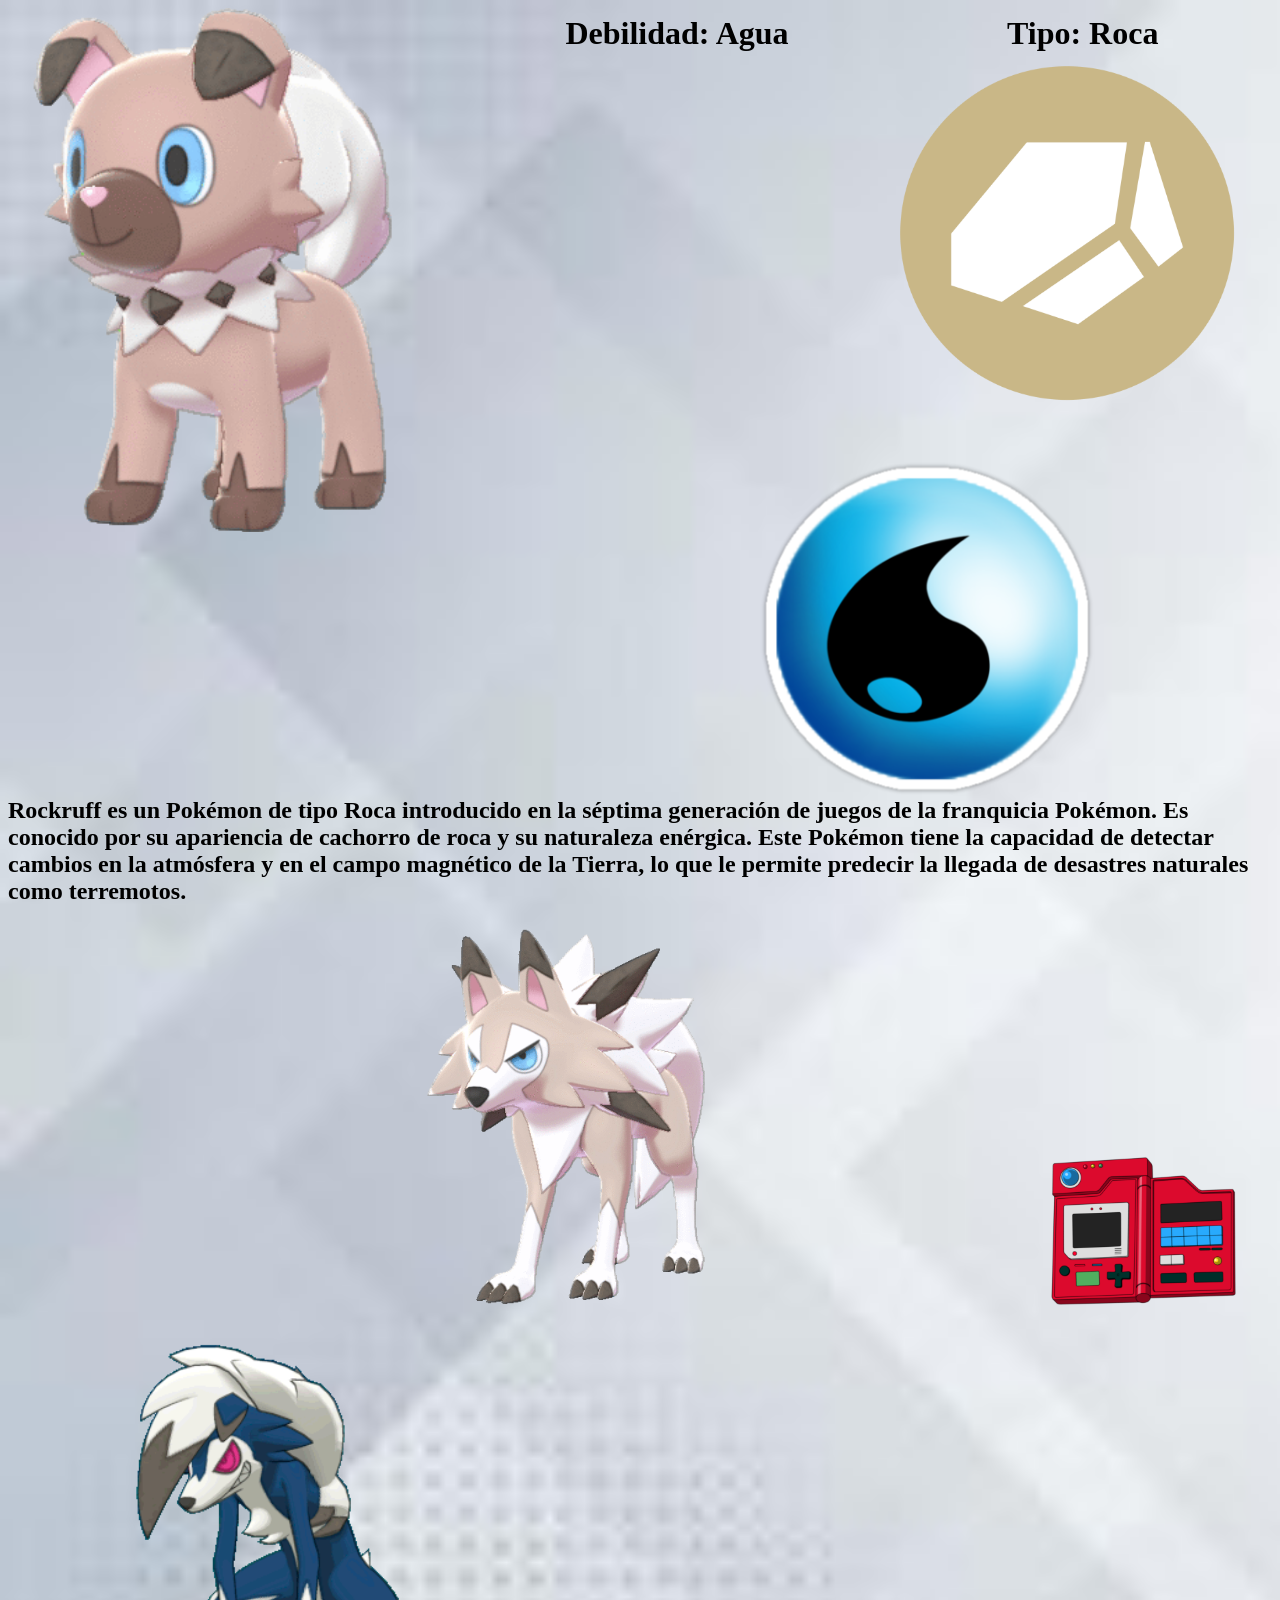
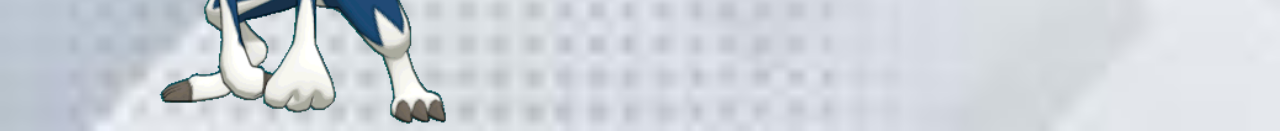
==== Pokemons principales/Rockruff/POKEMON3.html @ 52a74e03 "first commit" ====
<!DOCTYPE html>
<html lang="en">
<head>
    <meta charset="UTF-8">
    <meta name="viewport" content="width=device-width, initial-scale=1.0">
    <title>ROSELIA</title>
    <link rel="stylesheet" href="ESTILO.css">
    <style>
        body {
          background-image: url('../../FOTOSFONDO/FONDO2.jpg');
          background-size: cover;  
          background-repeat: no-repeat; 
          }

          .imagen-izquierda {
            float: left; 
            width: 400px; 
            height: auto; 
            margin-left: 20px; 
            }

        .imagen-derecha {
            float: right; 
            width: 350px; 
            height: auto; 
            margin-right: 30px;
            margin-top: 50px;
            }

        .imagen-derecha2 {
            float: right; 
            width: 200px; 
            height: auto; 
            margin-right: 30px;
            margin-top: -150px;
            }

            h2 {
            clear: both; 
        }

        .imagen-centro {
            float: right; 
            width: 350px; 
            height: auto; 
            margin-right: 170px;
            margin-top: 53px;
            }

        .tipo {
        position: absolute; 
            top: 0; 
            right: 0; 
            margin: 0;
            left: 85%;
            transform: translateX(-50%); 
            padding: 15px; 
            }

        .lucha {
        position: absolute; 
            top: 0; 
            right: 0; 
            margin: 0;
            left: 62%;
            transform: translateX(-50%); 
            padding: 15px; 
            }
        
        .jolteon {
        float: right; 
        width: 350px; 
        height: auto; 
        margin-right: 500px;´
        margin-top: 100px;
        }

        .flecha {
        float: left; 
        width: 350px; 
        height: auto; 
        margin-left: 100px;
        margin-top: 20px;
        }

        .trueno {
            margin-left: 200px;
            margin-top: 90px;
        }
        
        
        
      </style>
</head>
<body>
    <div>
    <h1 class="tipo" > Tipo: Roca </h1>
    <h1 class="lucha" > Debilidad: Agua </h1>
    <img class="imagen-izquierda" src="../../FOTOSFONDO/ROCKRUFF.gif"> <img class="imagen-derecha" src="../../FOTOSFONDO/ROCA.png"> <img class="imagen-centro" src="../../FOTOSFONDO/Agua.png">
    <h2>Rockruff es un Pokémon de tipo Roca introducido en la séptima generación de juegos de la franquicia Pokémon. Es conocido por su apariencia de cachorro de roca y su naturaleza enérgica. Este Pokémon tiene la capacidad de detectar cambios en la atmósfera y en el campo magnético de la Tierra, lo que le permite predecir la llegada de desastres naturales como terremotos.</h2>
    <a href="../Rockruff/lycanroc dia/lycanrocdia.html"> 
        <img class="jolteon" src="../../FOTOSFONDO/Lycanroc.gif"> </a>
    <a href="../Rockruff/lycanroc noche/lycanrocnoche.html">
        <img class="flecha" src="../../FOTOSFONDO/lycanrock noche.gif"> </a>
        
    <a href="../../POKEDEX.html">
        <img class="imagen-derecha2" src="../../FOTOSFONDO/pokedex.png">
    </a>
</div>
</body>
</html>
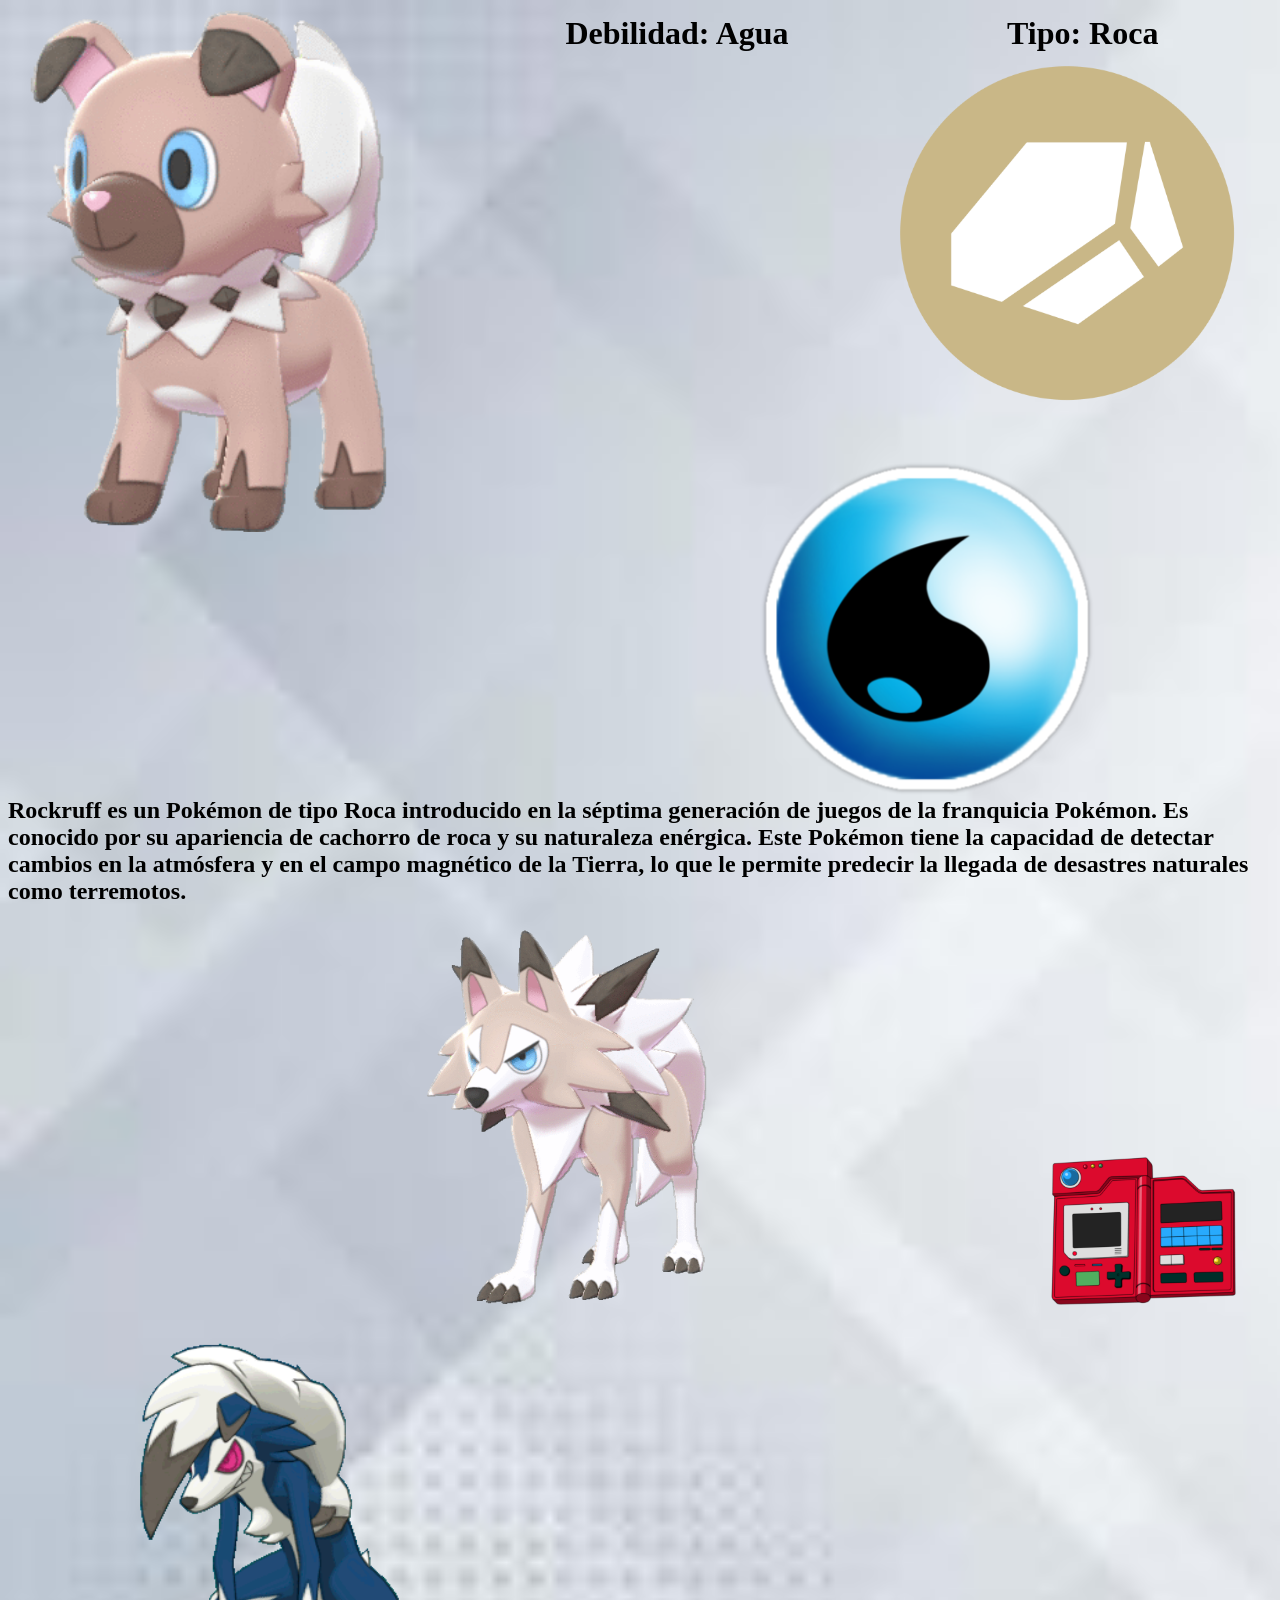
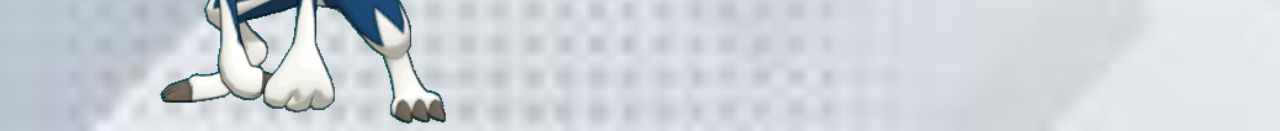
==== commit bd24513b: "s" ====
--- a/Pokemons principales/Rockruff/POKEMON3.html
+++ b/Pokemons principales/Rockruff/POKEMON3.html
@@ -3,7 +3,7 @@
 <head>
     <meta charset="UTF-8">
     <meta name="viewport" content="width=device-width, initial-scale=1.0">
-    <title>ROSELIA</title>
+    <title>ROCKRUFF</title>
     <link rel="stylesheet" href="ESTILO.css">
     <style>
         body {
